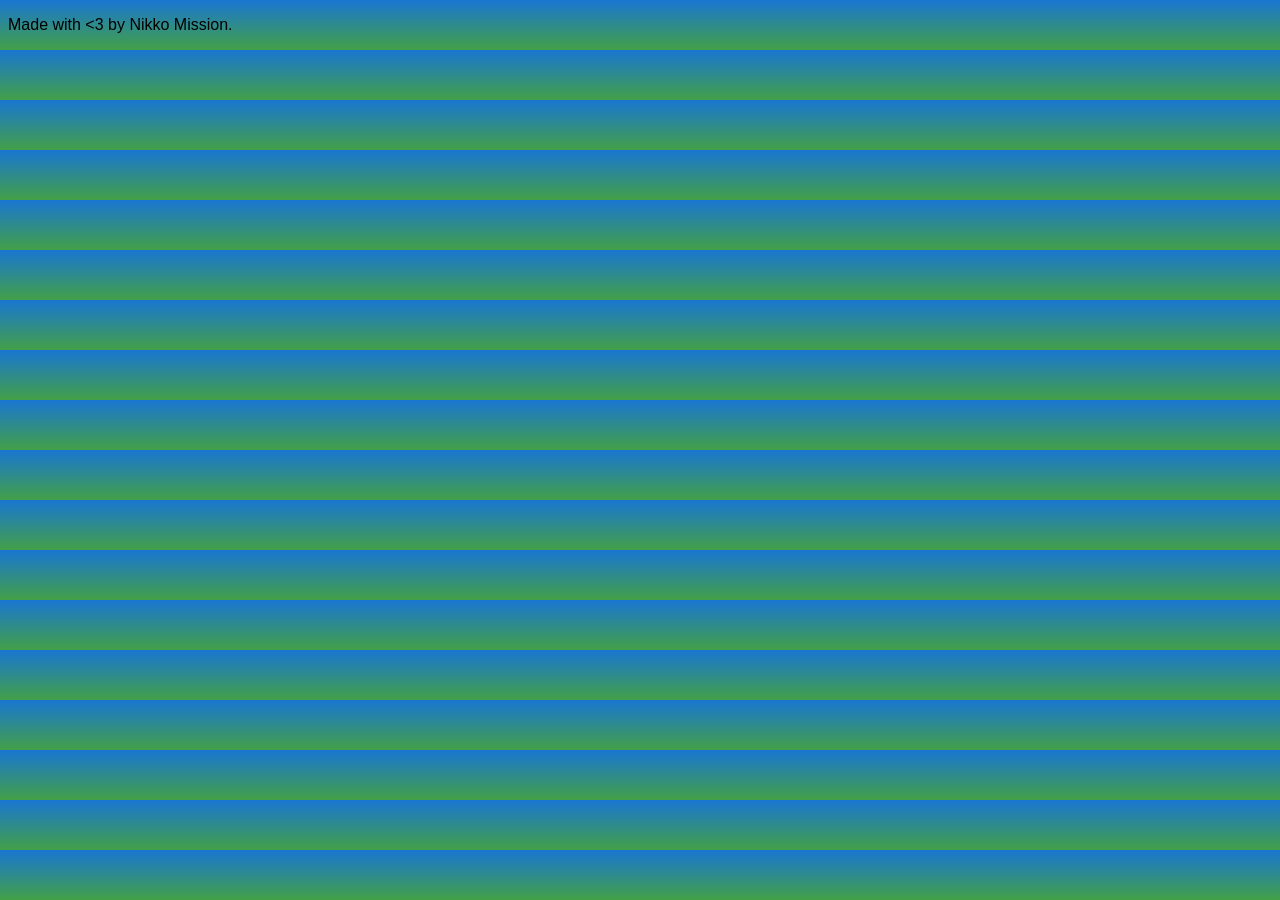
==== index.html @ 78bdeb54 "cards" ====
<!DOCTYPE html>
<html lang="en">
<head>
    <meta charset="UTF-8">
    <meta name="viewport" content="width=device-width, initial-scale=1.0">
    <title>Digital NFC Card</title>
    <link href="css/style.css" rel="stylesheet">
    <link rel="stylesheet" href="https://cdnjs.cloudflare.com/ajax/libs/font-awesome/6.0.0/css/all.min.css">
</head>
<body class="min-h-screen bg-gradient-to-b from-primary to-secondary">
    <div class="min-h-screen flex flex-col">
        <main class="flex-grow flex flex-col items-center justify-center p-6 text-white">
            <div id="profileSection" class="w-full max-w-sm bg-white/10 backdrop-blur-lg rounded-2xl p-8 mb-8 text-center" style="display:none;">
                <div class="w-32 h-32 mx-auto mb-6 rounded-full overflow-hidden">
                    <img id="profilePicture" alt="Profile Picture" class="w-full h-full object-cover" style="background:#e5e7eb;" />
                </div>
                <h1 id="profileName" class="text-2xl font-bold mb-2"></h1>
                <p id="profileTitle" class="text-lg mb-4"></p>
                <div id="socialLinks" class="flex justify-center space-x-4 mb-6"></div>
                <p id="profileEmail" class="text-sm text-white/80"></p>
            </div>
            <div id="actionButtons" class="w-full max-w-sm space-y-4" style="display:none;"></div>
        </main>
        <footer class="p-4 text-center text-white/60 text-sm">
            <p>Made with <3 by Nikko Mission.</p>
        </footer>
    </div>
    <script src="js/card.js"></script>
</body>
</html>
---- css/style.css ----
/* style.css - Custom styles for NFC Card */

/* Example: Add your custom styles below */

body {
    font-family: 'Segoe UI', 'Roboto', Arial, sans-serif;
}

.bg-gradient-to-b {
    background: linear-gradient(to bottom, #1976d2, #43a047);
}

.text-primary {
    color: #1976d2;
}

/* Add more custom styles as needed */
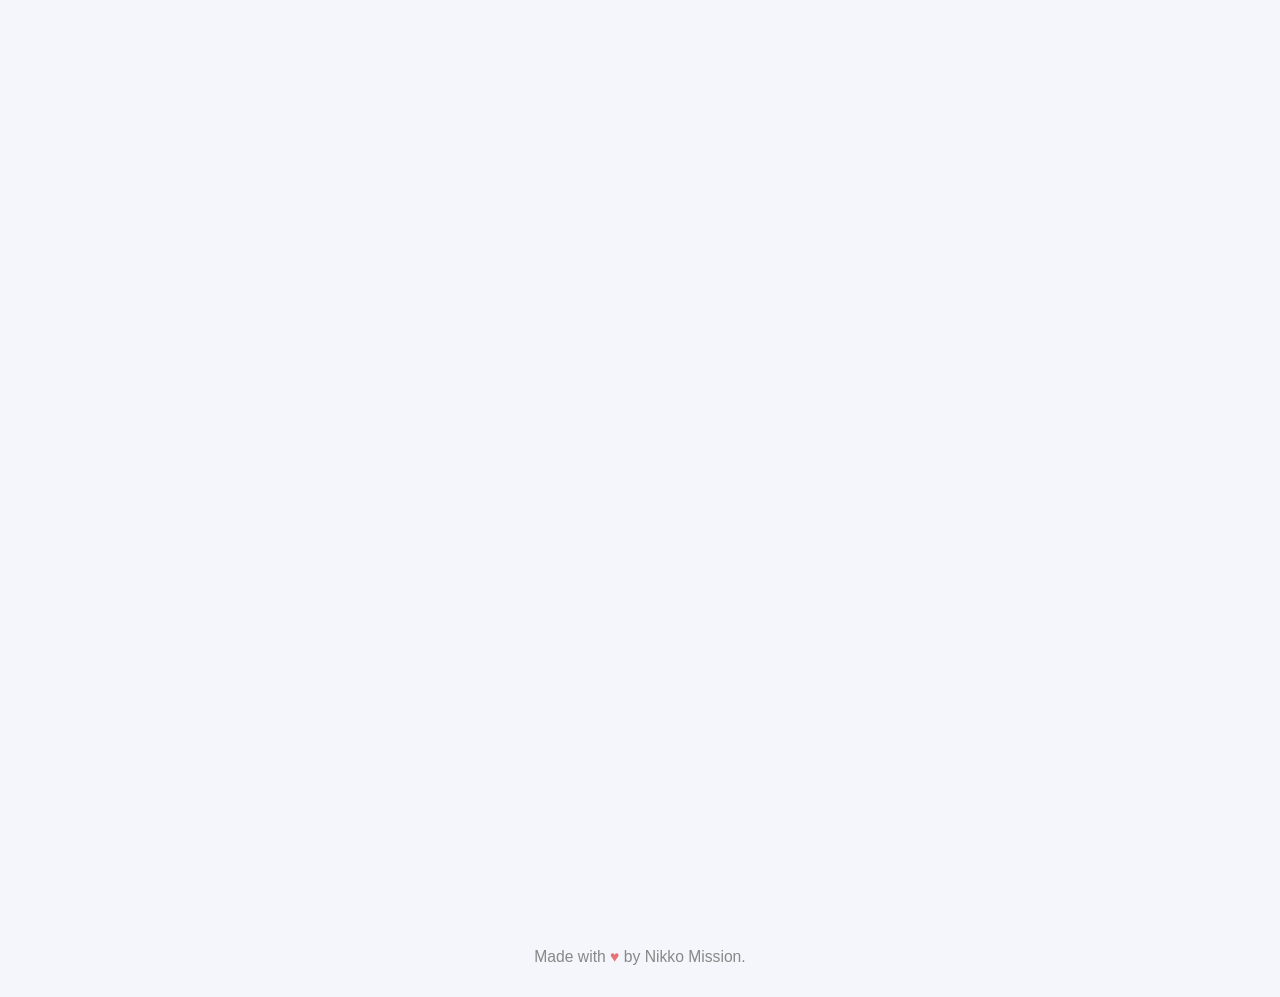
==== commit cd2cf932: "Cards" ====
--- a/index.html
+++ b/index.html
@@ -7,24 +7,22 @@
     <link href="css/style.css" rel="stylesheet">
     <link rel="stylesheet" href="https://cdnjs.cloudflare.com/ajax/libs/font-awesome/6.0.0/css/all.min.css">
 </head>
-<body class="min-h-screen bg-gradient-to-b from-primary to-secondary">
-    <div class="min-h-screen flex flex-col">
-        <main class="flex-grow flex flex-col items-center justify-center p-6 text-white">
-            <div id="profileSection" class="w-full max-w-sm bg-white/10 backdrop-blur-lg rounded-2xl p-8 mb-8 text-center" style="display:none;">
-                <div class="w-32 h-32 mx-auto mb-6 rounded-full overflow-hidden">
-                    <img id="profilePicture" alt="Profile Picture" class="w-full h-full object-cover" style="background:#e5e7eb;" />
-                </div>
-                <h1 id="profileName" class="text-2xl font-bold mb-2"></h1>
-                <p id="profileTitle" class="text-lg mb-4"></p>
-                <div id="socialLinks" class="flex justify-center space-x-4 mb-6"></div>
-                <p id="profileEmail" class="text-sm text-white/80"></p>
+<body>
+    <div class="card-container">
+        <div id="profileSection" class="card" style="display:none;">
+            <div class="profile-img-wrapper">
+                <img id="profilePicture" alt="Profile Picture" class="profile-img" />
             </div>
-            <div id="actionButtons" class="w-full max-w-sm space-y-4" style="display:none;"></div>
-        </main>
-        <footer class="p-4 text-center text-white/60 text-sm">
-            <p>Made with <3 by Nikko Mission.</p>
-        </footer>
+            <h1 id="profileName" class="profile-name"></h1>
+            <p id="profileTitle" class="profile-title"></p>
+            <div id="socialLinks" class="social-links"></div>
+            <p id="profileEmail" class="profile-email"></p>
+            <div id="actionButtons" class="action-buttons" style="display:none;"></div>
+        </div>
     </div>
+    <footer class="footer">
+        <p>Made with <span style="color:#e57373;">♥</span> by Nikko Mission.</p>
+    </footer>
     <script src="js/card.js"></script>
 </body>
 </html> 
--- a/css/style.css
+++ b/css/style.css
@@ -1,17 +1,114 @@
 /* style.css - Custom styles for NFC Card */
-
-/* Example: Add your custom styles below */
 
 body {
     font-family: 'Segoe UI', 'Roboto', Arial, sans-serif;
+    background: #f4f6fb;
+    margin: 0;
+    min-height: 100vh;
+    display: flex;
+    flex-direction: column;
+    justify-content: center;
+    align-items: center;
 }
 
-.bg-gradient-to-b {
-    background: linear-gradient(to bottom, #1976d2, #43a047);
+.card-container {
+    min-height: 100vh;
+    display: flex;
+    justify-content: center;
+    align-items: center;
 }
 
-.text-primary {
+.card {
+    background: #fff;
+    border-radius: 18px;
+    box-shadow: 0 4px 24px rgba(25, 118, 210, 0.10);
+    padding: 2.5rem 2rem 2rem 2rem;
+    max-width: 350px;
+    width: 100%;
+    text-align: center;
+    display: flex;
+    flex-direction: column;
+    align-items: center;
+}
+
+.profile-img-wrapper {
+    width: 110px;
+    height: 110px;
+    border-radius: 50%;
+    overflow: hidden;
+    margin-bottom: 1.2rem;
+    background: #e5e7eb;
+    display: flex;
+    align-items: center;
+    justify-content: center;
+}
+.profile-img {
+    width: 100%;
+    height: 100%;
+    object-fit: cover;
+}
+.profile-name {
+    font-size: 1.5rem;
+    font-weight: 700;
+    margin: 0.2rem 0 0.1rem 0;
+    color: #23294a;
+}
+.profile-title {
+    font-size: 1.05rem;
     color: #1976d2;
+    margin-bottom: 0.7rem;
+}
+.profile-email {
+    font-size: 0.98rem;
+    color: #4a5a6a;
+    margin-bottom: 1.1rem;
+}
+.social-links {
+    display: flex;
+    justify-content: center;
+    gap: 1.1rem;
+    margin-bottom: 1.1rem;
+}
+.social-links a {
+    color: #1976d2;
+    font-size: 1.3rem;
+    transition: color 0.2s;
+}
+.social-links a:hover {
+    color: #115293;
+}
+.action-buttons {
+    width: 100%;
+    display: flex;
+    flex-direction: column;
+    gap: 0.7rem;
+    margin-top: 0.5rem;
+}
+.action-buttons a,
+.action-buttons button {
+    background: #1976d2;
+    color: #fff;
+    border: none;
+    border-radius: 8px;
+    padding: 0.85rem 0;
+    font-size: 1rem;
+    font-weight: 500;
+    cursor: pointer;
+    transition: background 0.2s, transform 0.2s;
+    text-decoration: none;
+    margin: 0;
+}
+.action-buttons a:hover,
+.action-buttons button:hover {
+    background: #115293;
+    transform: translateY(-2px) scale(1.03);
+}
+.footer {
+    text-align: center;
+    color: #888;
+    font-size: 0.98rem;
+    margin-top: 2rem;
+    margin-bottom: 1rem;
 }
 
 /* Add more custom styles as needed */ 
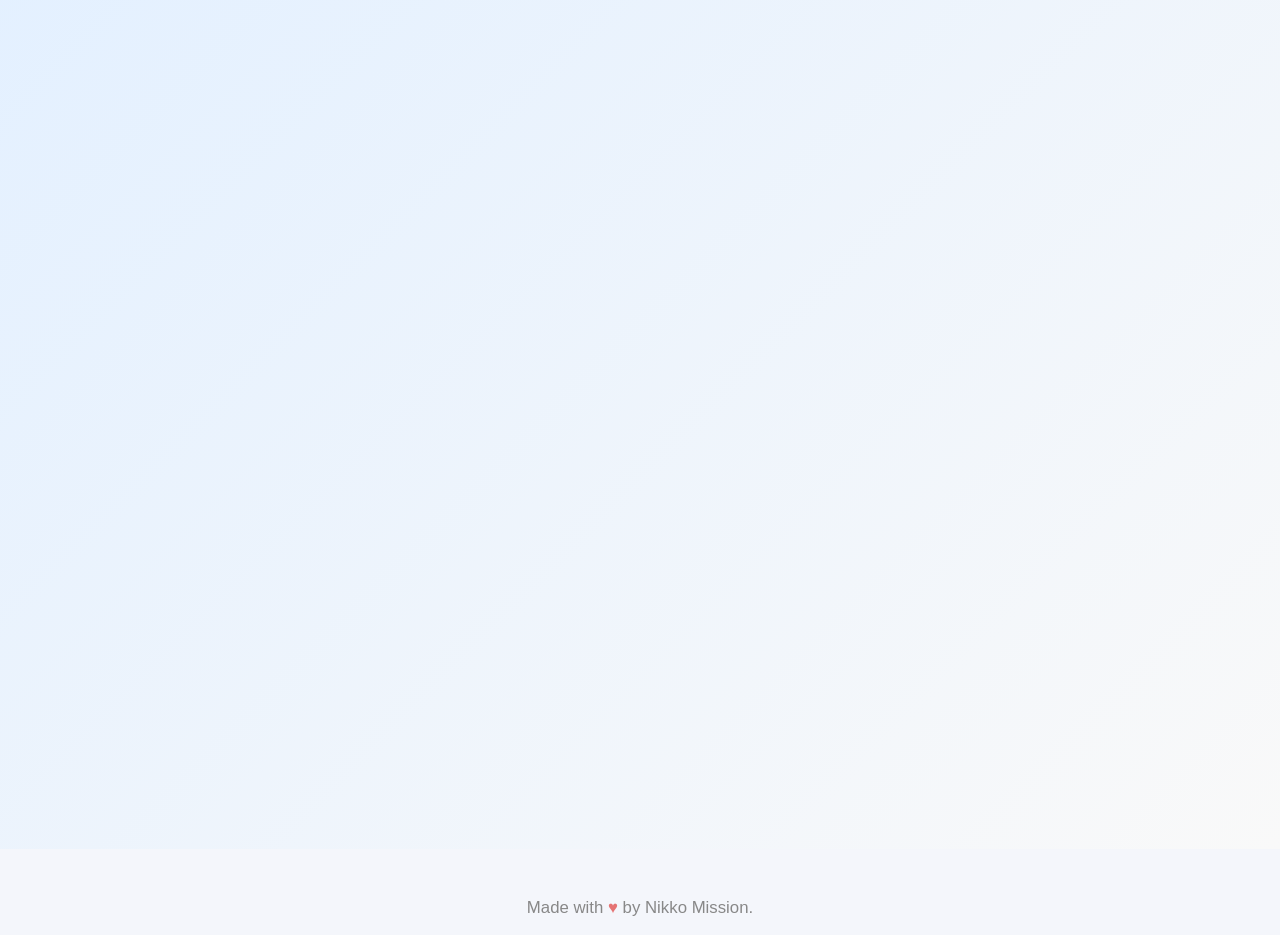
==== commit c68459e3: "Bio setup" ====
--- a/index.html
+++ b/index.html
@@ -15,6 +15,7 @@
             </div>
             <h1 id="profileName" class="profile-name"></h1>
             <p id="profileTitle" class="profile-title"></p>
+            <p id="profileBio" class="profile-bio"></p>
             <div id="socialLinks" class="social-links"></div>
             <p id="profileEmail" class="profile-email"></p>
             <div id="actionButtons" class="action-buttons" style="display:none;"></div>
--- a/css/style.css
+++ b/css/style.css
@@ -5,42 +5,50 @@
     background: #f4f6fb;
     margin: 0;
     min-height: 100vh;
+    min-width: 100vw;
     display: flex;
     flex-direction: column;
     justify-content: center;
     align-items: center;
+    height: 100vh;
+    width: 100vw;
 }
 
 .card-container {
     min-height: 100vh;
+    min-width: 100vw;
     display: flex;
     justify-content: center;
     align-items: center;
+    background: linear-gradient(135deg, #e3f0ff 0%, #f9f9f9 100%);
 }
 
 .card {
     background: #fff;
-    border-radius: 18px;
-    box-shadow: 0 4px 24px rgba(25, 118, 210, 0.10);
-    padding: 2.5rem 2rem 2rem 2rem;
-    max-width: 350px;
-    width: 100%;
+    border-radius: 28px;
+    box-shadow: 0 8px 32px rgba(25, 118, 210, 0.13);
+    padding: 2.5rem 1.5rem 2rem 1.5rem;
+    max-width: 420px;
+    width: 100vw;
     text-align: center;
     display: flex;
     flex-direction: column;
     align-items: center;
+    min-height: 80vh;
+    margin: 3.5rem 1rem 0 1rem;
 }
 
 .profile-img-wrapper {
-    width: 110px;
-    height: 110px;
+    width: 140px;
+    height: 140px;
     border-radius: 50%;
     overflow: hidden;
-    margin-bottom: 1.2rem;
+    margin-bottom: 1.5rem;
     background: #e5e7eb;
     display: flex;
     align-items: center;
     justify-content: center;
+    box-shadow: 0 2px 12px rgba(25, 118, 210, 0.10);
 }
 .profile-img {
     width: 100%;
@@ -48,30 +56,32 @@
     object-fit: cover;
 }
 .profile-name {
-    font-size: 1.5rem;
+    font-size: 2rem;
     font-weight: 700;
     margin: 0.2rem 0 0.1rem 0;
     color: #23294a;
+    letter-spacing: -0.5px;
 }
 .profile-title {
-    font-size: 1.05rem;
+    font-size: 1.2rem;
     color: #1976d2;
-    margin-bottom: 0.7rem;
+    margin-bottom: 1.1rem;
+    font-weight: 500;
 }
 .profile-email {
-    font-size: 0.98rem;
+    font-size: 1.08rem;
     color: #4a5a6a;
-    margin-bottom: 1.1rem;
+    margin-bottom: 1.3rem;
 }
 .social-links {
     display: flex;
     justify-content: center;
-    gap: 1.1rem;
-    margin-bottom: 1.1rem;
+    gap: 1.3rem;
+    margin-bottom: 1.3rem;
 }
 .social-links a {
     color: #1976d2;
-    font-size: 1.3rem;
+    font-size: 1.6rem;
     transition: color 0.2s;
 }
 .social-links a:hover {
@@ -81,22 +91,23 @@
     width: 100%;
     display: flex;
     flex-direction: column;
-    gap: 0.7rem;
-    margin-top: 0.5rem;
+    gap: 1rem;
+    margin-top: 1.2rem;
 }
 .action-buttons a,
 .action-buttons button {
     background: #1976d2;
     color: #fff;
     border: none;
-    border-radius: 8px;
-    padding: 0.85rem 0;
-    font-size: 1rem;
-    font-weight: 500;
+    border-radius: 12px;
+    padding: 1.1rem 0;
+    font-size: 1.15rem;
+    font-weight: 600;
     cursor: pointer;
     transition: background 0.2s, transform 0.2s;
     text-decoration: none;
     margin: 0;
+    box-shadow: 0 2px 8px rgba(25, 118, 210, 0.08);
 }
 .action-buttons a:hover,
 .action-buttons button:hover {
@@ -106,9 +117,34 @@
 .footer {
     text-align: center;
     color: #888;
-    font-size: 0.98rem;
+    font-size: 1.05rem;
     margin-top: 2rem;
     margin-bottom: 1rem;
 }
 
+@media (max-width: 600px) {
+    .card {
+        max-width: 100vw;
+        min-height: 100vh;
+        border-radius: 0;
+        padding: 2rem 0.5rem 1.5rem 0.5rem;
+        margin: 2rem 0 0 0;
+    }
+    .profile-img-wrapper {
+        width: 110px;
+        height: 110px;
+    }
+    .profile-name {
+        font-size: 1.3rem;
+    }
+    .profile-title {
+        font-size: 1rem;
+    }
+    .action-buttons a,
+    .action-buttons button {
+        font-size: 1rem;
+        padding: 0.9rem 0;
+    }
+}
+
 /* Add more custom styles as needed */ 
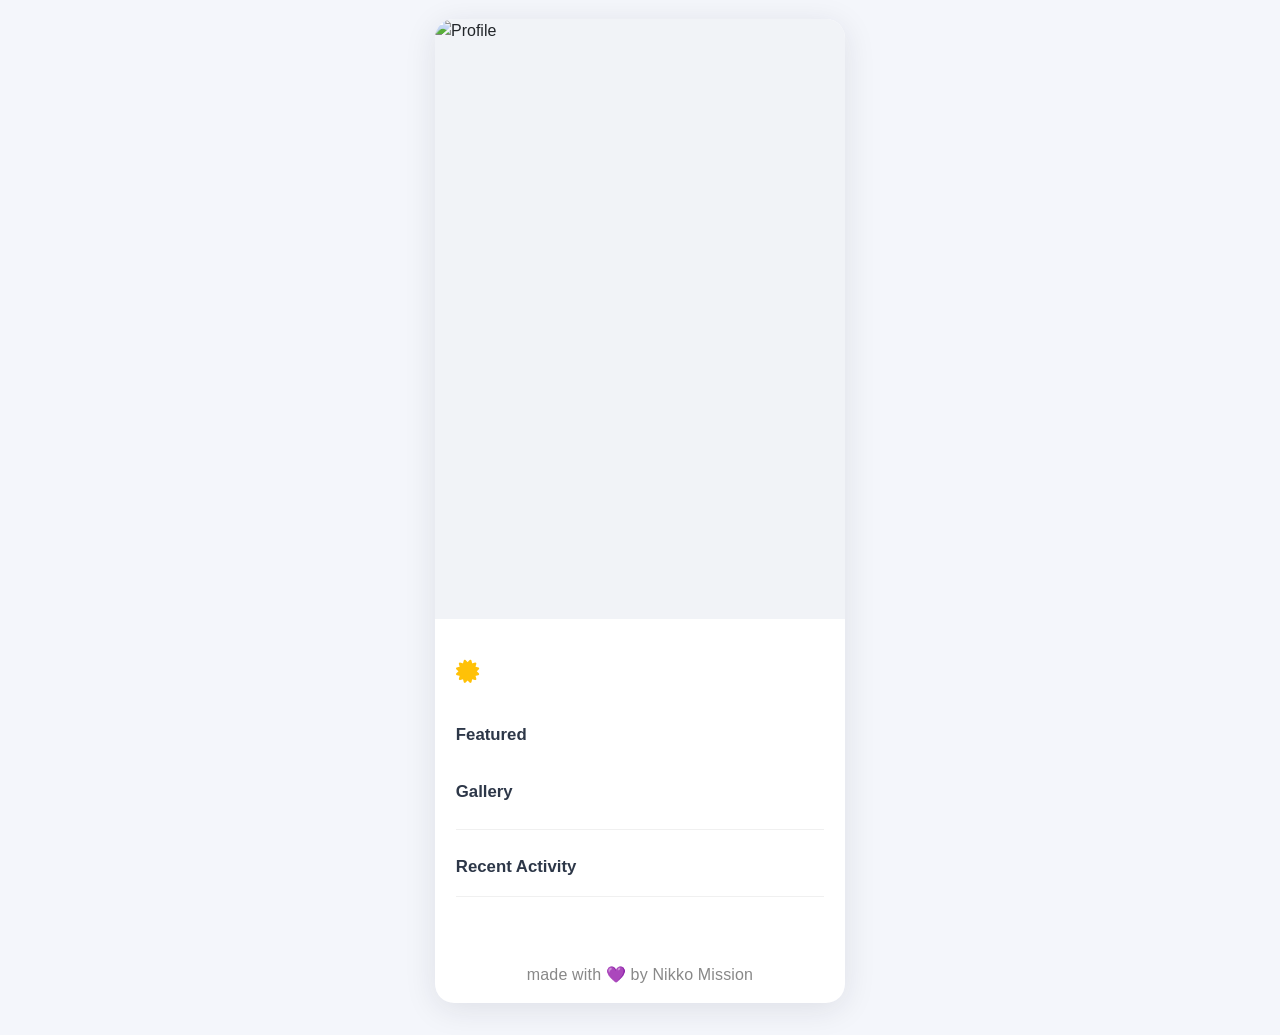
==== commit a1bf1c32: "New" ====
--- a/index.html
+++ b/index.html
@@ -4,26 +4,58 @@
     <meta charset="UTF-8">
     <meta name="viewport" content="width=device-width, initial-scale=1.0">
     <title>Digital NFC Card</title>
+    <!-- Bootstrap 5 CDN -->
+    <link href="https://cdn.jsdelivr.net/npm/bootstrap@5.3.2/dist/css/bootstrap.min.css" rel="stylesheet">
+    <link rel="stylesheet" href="https://cdnjs.cloudflare.com/ajax/libs/font-awesome/6.4.0/css/all.min.css">
     <link href="css/style.css" rel="stylesheet">
-    <link rel="stylesheet" href="https://cdnjs.cloudflare.com/ajax/libs/font-awesome/6.0.0/css/all.min.css">
 </head>
 <body>
-    <div class="card-container">
-        <div id="profileSection" class="card" style="display:none;">
-            <div class="profile-img-wrapper">
-                <img id="profilePicture" alt="Profile Picture" class="profile-img" />
+    <div class="container d-flex justify-content-center align-items-start min-vh-100">
+        <div class="card w-100">
+            <img id="profilePicture" alt="Profile" class="profile-img-top">
+            <div class="card-body">
+                <h4 class="card-title mb-1 fw-bold" id="profileName">
+                    <span class="text-warning"><i class="fas fa-certificate"></i></span>
+                </h4>
+                <div class="mb-1 text-secondary" id="profileTitle"></div>
+                <div class="mb-3 text-muted" id="profileLocation"></div>
+                <div class="card-social mb-3" id="socialLinks"></div>
+                <div class="d-flex gap-2 mb-4" id="actionButtons" style="display:none;"></div>
+                <div class="card-section-label">Bio</div>
+                <div class="mb-3" id="profileBio"></div>
+                <div class="card-section-label">Featured</div>
+                <div class="d-flex gap-2 flex-wrap align-items-center card-featured" id="featuredLinks">
+                    <!-- Featured links will be populated by JavaScript -->
+                </div>
+                <div class="card-section-label">Gallery</div>
+                <div class="card-gallery mb-3" id="gallerySection">
+                    <!-- Gallery items will be populated by JavaScript -->
+                </div>
+                <div class="card-section-label">Recent Activity</div>
+                <div class="mb-2" id="recentActivity">
+                    <!-- Recent activity will be populated by JavaScript -->
+                </div>
             </div>
-            <h1 id="profileName" class="profile-name"></h1>
-            <p id="profileTitle" class="profile-title"></p>
-            <p id="profileBio" class="profile-bio"></p>
-            <div id="socialLinks" class="social-links"></div>
-            <p id="profileEmail" class="profile-email"></p>
-            <div id="actionButtons" class="action-buttons" style="display:none;"></div>
+            <div class="text-center mt-4 mb-3" style="color: #888; font-size: 1rem; letter-spacing: 0.01em;">
+                made with <span>💜</span> by Nikko Mission
+            </div>
         </div>
     </div>
-    <footer class="footer">
-        <p>Made with <span style="color:#e57373;">♥</span> by Nikko Mission.</p>
-    </footer>
+    <!-- Modal for Viewing All Featured/Custom Links -->
+    <div class="modal fade" id="addFeaturedModal" tabindex="-1" aria-labelledby="addFeaturedModalLabel" aria-hidden="true">
+      <div class="modal-dialog">
+        <div class="modal-content">
+          <div class="modal-header">
+            <h5 class="modal-title" id="addFeaturedModalLabel">All Featured/Custom Links</h5>
+            <button type="button" class="btn-close" data-bs-dismiss="modal" aria-label="Close"></button>
+          </div>
+          <div class="modal-body" id="modalFeaturedLinks">
+            <!-- Modal content will be populated by JavaScript -->
+          </div>
+        </div>
+      </div>
+    </div>
+    <script src="https://cdn.jsdelivr.net/npm/bootstrap@5.3.2/dist/js/bootstrap.bundle.min.js"></script>
     <script src="js/card.js"></script>
 </body>
 </html> 
--- a/css/style.css
+++ b/css/style.css
@@ -1,150 +1,292 @@
-/* style.css - Custom styles for NFC Card */
-
+/* New Mockup Design Styles */
 body {
-    font-family: 'Segoe UI', 'Roboto', Arial, sans-serif;
     background: #f4f6fb;
-    margin: 0;
     min-height: 100vh;
-    min-width: 100vw;
-    display: flex;
-    flex-direction: column;
-    justify-content: center;
-    align-items: center;
-    height: 100vh;
-    width: 100vw;
-}
-
-.card-container {
-    min-height: 100vh;
-    min-width: 100vw;
-    display: flex;
-    justify-content: center;
-    align-items: center;
-    background: linear-gradient(135deg, #e3f0ff 0%, #f9f9f9 100%);
+    font-family: 'Inter', Arial, sans-serif;
+}
+
+.profile-img-top {
+    width: 100%;
+    height: 600px;
+    object-fit: cover;
+    object-position: top;
+    border-top-left-radius: 1.2rem;
+    border-top-right-radius: 1.2rem;
+    background: #f1f3f7;
+    display: block;
 }
 
 .card {
+    border-radius: 1.2rem;
+    border: none;
+    box-shadow: 0 6px 32px rgba(25, 30, 50, 0.10);
+    margin: 2.5rem auto 2rem auto;
+    max-width: 410px;
     background: #fff;
-    border-radius: 28px;
-    box-shadow: 0 8px 32px rgba(25, 118, 210, 0.13);
-    padding: 2.5rem 1.5rem 2rem 1.5rem;
-    max-width: 420px;
-    width: 100vw;
-    text-align: center;
+    margin-top: 1.2rem;
+}
+
+.card-title {
+    font-size: 1.45rem;
+    font-weight: 700;
+    letter-spacing: 0.01em;
+}
+
+.card-section-label {
+    font-weight: 600;
+    margin-top: 1.5rem;
+    margin-bottom: 0.5rem;
+    font-size: 1.05rem;
+    color: #2d3748;
+}
+
+.card-featured a {
+    font-size: 0.97rem;
+    padding: 0.38rem 1.1rem;
+    border-radius: 0.7rem;
+    border: none;
+    background: #f7fafc;
+    color: #222;
+    box-shadow: 0 1px 4px rgba(0,0,0,0.03);
+    transition: background 0.2s;
+    text-decoration: none;
+    display: inline-block;
+}
+
+.card-featured a:hover {
+    background: #e2e8f0;
+    text-decoration: none;
+    color: #222;
+}
+
+.card-social a {
+    color: #4a5568;
+    font-size: 1.25rem;
+    margin-right: 1.1rem;
+    transition: color 0.2s;
+    text-decoration: none;
+}
+
+.card-social a:hover {
+    color: #1a202c;
+    text-decoration: none;
+}
+
+.card-social a:last-child {
+    margin-right: 0;
+}
+
+.card-carousel, .card-gallery {
+    display: flex;
+    gap: 0.7rem;
+    overflow-x: auto;
+    width: 100%;
+    margin-bottom: 1.1rem;
+}
+
+.carousel-item, .card-gallery > div {
+    min-width: 100px;
+    max-width: 120px;
+    background: #f8fafc;
+    border-radius: 0.7rem;
+    padding: 0.6rem 0.5rem 0.4rem 0.5rem;
     display: flex;
     flex-direction: column;
     align-items: center;
-    min-height: 80vh;
-    margin: 3.5rem 1rem 0 1rem;
-}
-
-.profile-img-wrapper {
-    width: 140px;
-    height: 140px;
-    border-radius: 50%;
-    overflow: hidden;
-    margin-bottom: 1.5rem;
-    background: #e5e7eb;
+    text-align: center;
+    box-shadow: 0 1px 4px rgba(0,0,0,0.03);
+}
+
+.carousel-item img, .card-gallery img {
+    width: 100%;
+    height: 68px;
+    object-fit: cover;
+    border-radius: 0.5rem;
+    margin-bottom: 0.4rem;
+}
+
+.card-gallery img {
+    margin-bottom: 0.2rem;
+}
+
+.btn-dark {
+    background: #23272f;
+    border: none;
+    border-radius: 0.7rem;
+    font-weight: 500;
+    font-size: 1rem;
+    letter-spacing: 0.01em;
+    box-shadow: 0 1px 4px rgba(0,0,0,0.04);
+    transition: background 0.2s;
+}
+
+.btn-dark:hover {
+    background: #11131a;
+}
+
+.btn {
+    padding-top: 0.55rem;
+    padding-bottom: 0.55rem;
+}
+
+.card-body > .mb-1, .card-body > .mb-3 {
+    margin-bottom: 0.7rem !important;
+}
+
+.card-body > .mb-4 {
+    margin-bottom: 1.2rem !important;
+}
+
+.card-body > .card-section-label:first-of-type {
+    margin-top: 0.7rem;
+}
+
+.card-body {
+    padding: 2.5rem 1.3rem 1.2rem 1.3rem;
+}
+
+.text-muted, .text-secondary {
+    color: #6b7280 !important;
+}
+
+.card-section-label + div {
+    font-size: 1rem;
+}
+
+.card-section-label + .mb-3 {
+    font-size: 1rem;
+}
+
+.card-section-label + .card-featured {
+    margin-bottom: 0.7rem;
+}
+
+.card-section-label + .card-social {
+    margin-bottom: 0.7rem;
+}
+
+.card-section-label + .card-carousel {
+    margin-bottom: 0.7rem;
+}
+
+.card-section-label + .card-gallery {
+    margin-bottom: 0.7rem;
+}
+
+.card-gallery {
+    padding: 0.3rem 0 0.7rem 0;
+    border-bottom: 1px solid #f0f0f0;
+    margin-bottom: 1.2rem;
+}
+
+.card-gallery > div {
+    background: #fff;
+    box-shadow: 0 1px 4px rgba(0,0,0,0.04);
+    border: 1px solid #f3f4f6;
+    min-width: 110px;
+    max-width: 120px;
+    padding: 0.7rem 0.5rem 0.5rem 0.5rem;
+    border-radius: 0.7rem;
+    margin-bottom: 0.2rem;
+}
+
+.card-gallery img {
+    margin-bottom: 0.3rem;
+    border-radius: 0.5rem;
+    background: #f8fafc;
+}
+
+.card-section-label + .mb-2 {
+    margin-top: 1.1rem !important;
+    margin-bottom: 0.7rem !important;
+    padding-top: 0.7rem;
+    border-top: 1px solid #f0f0f0;
+}
+
+.recent-activity-icon {
+    font-size: 1.1rem;
+    margin-right: 0.7rem !important;
+    margin-top: 0.1rem;
+    vertical-align: middle;
+}
+
+.recent-activity-item {
+    display: flex;
+    align-items: flex-start;
+    gap: 0.5rem;
+    margin-bottom: 0.6rem;
+}
+
+.recent-activity-item:last-child {
+    margin-bottom: 0;
+}
+
+/* Custom styles for action buttons */
+#actionButtons .btn {
+    background: #23272f;
+    color: white;
+    border: none;
+    border-radius: 0.7rem;
+    font-weight: 500;
+    font-size: 1rem;
+    letter-spacing: 0.01em;
+    box-shadow: 0 1px 4px rgba(0,0,0,0.04);
+    transition: background 0.2s;
+    text-decoration: none;
     display: flex;
     align-items: center;
     justify-content: center;
-    box-shadow: 0 2px 12px rgba(25, 118, 210, 0.10);
-}
-.profile-img {
-    width: 100%;
-    height: 100%;
-    object-fit: cover;
-}
-.profile-name {
-    font-size: 2rem;
-    font-weight: 700;
-    margin: 0.2rem 0 0.1rem 0;
-    color: #23294a;
-    letter-spacing: -0.5px;
-}
-.profile-title {
-    font-size: 1.2rem;
-    color: #1976d2;
-    margin-bottom: 1.1rem;
-    font-weight: 500;
-}
-.profile-email {
-    font-size: 1.08rem;
-    color: #4a5a6a;
-    margin-bottom: 1.3rem;
-}
-.social-links {
-    display: flex;
-    justify-content: center;
-    gap: 1.3rem;
-    margin-bottom: 1.3rem;
-}
-.social-links a {
-    color: #1976d2;
-    font-size: 1.6rem;
-    transition: color 0.2s;
-}
-.social-links a:hover {
-    color: #115293;
-}
-.action-buttons {
-    width: 100%;
-    display: flex;
-    flex-direction: column;
-    gap: 1rem;
-    margin-top: 1.2rem;
-}
-.action-buttons a,
-.action-buttons button {
-    background: #1976d2;
-    color: #fff;
-    border: none;
-    border-radius: 12px;
-    padding: 1.1rem 0;
-    font-size: 1.15rem;
-    font-weight: 600;
-    cursor: pointer;
-    transition: background 0.2s, transform 0.2s;
-    text-decoration: none;
-    margin: 0;
-    box-shadow: 0 2px 8px rgba(25, 118, 210, 0.08);
-}
-.action-buttons a:hover,
-.action-buttons button:hover {
-    background: #115293;
-    transform: translateY(-2px) scale(1.03);
-}
-.footer {
+    gap: 0.5rem;
+}
+
+#actionButtons .btn:hover {
+    background: #11131a;
+    color: white;
+    text-decoration: none;
+}
+
+/* Empty state styles */
+.empty-state {
     text-align: center;
-    color: #888;
-    font-size: 1.05rem;
-    margin-top: 2rem;
-    margin-bottom: 1rem;
+    color: #6b7280;
+    font-style: italic;
+    padding: 1rem 0;
+    background: #f9fafb;
+    border-radius: 0.5rem;
+    margin: 0.5rem 0;
+}
+
+/* Hide sections that don't have content */
+.card-section-label:has(+ div:empty) {
+    display: none;
+}
+
+.card-section-label:has(+ div:empty) + div {
+    display: none;
+}
+
+/* Hide sections with only empty state */
+.card-section-label:has(+ div .empty-state) {
+    display: none;
+}
+
+.card-section-label:has(+ div .empty-state) + div {
+    display: none;
 }
 
 @media (max-width: 600px) {
     .card {
         max-width: 100vw;
-        min-height: 100vh;
-        border-radius: 0;
-        padding: 2rem 0.5rem 1.5rem 0.5rem;
-        margin: 2rem 0 0 0;
+        border-radius: 0.8rem;
+        margin: 1rem 0 0 0;
     }
-    .profile-img-wrapper {
-        width: 110px;
-        height: 110px;
+    .profile-img-top {
+        height: 550px;
+        object-position: top;
+        border-top-left-radius: 0.8rem;
+        border-top-right-radius: 0.8rem;
     }
-    .profile-name {
-        font-size: 1.3rem;
+    .card-body {
+        padding: 3.5rem 0.7rem 1rem 0.7rem;
     }
-    .profile-title {
-        font-size: 1rem;
-    }
-    .action-buttons a,
-    .action-buttons button {
-        font-size: 1rem;
-        padding: 0.9rem 0;
-    }
-}
-
-/* Add more custom styles as needed */ +} 
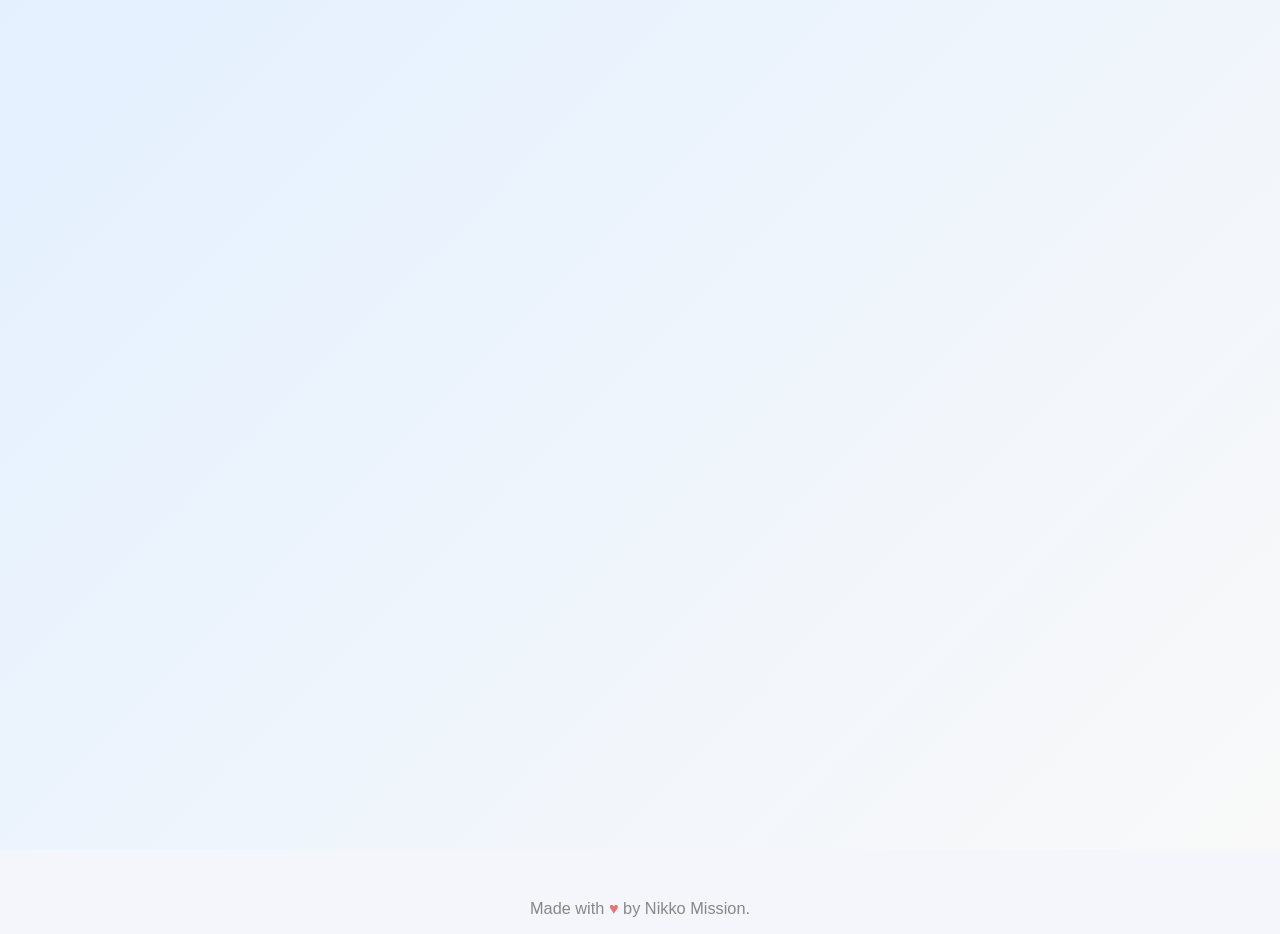
==== commit f6096457: "reset" ====
--- a/index.html
+++ b/index.html
@@ -4,58 +4,26 @@
     <meta charset="UTF-8">
     <meta name="viewport" content="width=device-width, initial-scale=1.0">
     <title>Digital NFC Card</title>
-    <!-- Bootstrap 5 CDN -->
-    <link href="https://cdn.jsdelivr.net/npm/bootstrap@5.3.2/dist/css/bootstrap.min.css" rel="stylesheet">
-    <link rel="stylesheet" href="https://cdnjs.cloudflare.com/ajax/libs/font-awesome/6.4.0/css/all.min.css">
     <link href="css/style.css" rel="stylesheet">
+    <link rel="stylesheet" href="https://cdnjs.cloudflare.com/ajax/libs/font-awesome/6.0.0/css/all.min.css">
 </head>
 <body>
-    <div class="container d-flex justify-content-center align-items-start min-vh-100">
-        <div class="card w-100">
-            <img id="profilePicture" alt="Profile" class="profile-img-top">
-            <div class="card-body">
-                <h4 class="card-title mb-1 fw-bold" id="profileName">
-                    <span class="text-warning"><i class="fas fa-certificate"></i></span>
-                </h4>
-                <div class="mb-1 text-secondary" id="profileTitle"></div>
-                <div class="mb-3 text-muted" id="profileLocation"></div>
-                <div class="card-social mb-3" id="socialLinks"></div>
-                <div class="d-flex gap-2 mb-4" id="actionButtons" style="display:none;"></div>
-                <div class="card-section-label">Bio</div>
-                <div class="mb-3" id="profileBio"></div>
-                <div class="card-section-label">Featured</div>
-                <div class="d-flex gap-2 flex-wrap align-items-center card-featured" id="featuredLinks">
-                    <!-- Featured links will be populated by JavaScript -->
-                </div>
-                <div class="card-section-label">Gallery</div>
-                <div class="card-gallery mb-3" id="gallerySection">
-                    <!-- Gallery items will be populated by JavaScript -->
-                </div>
-                <div class="card-section-label">Recent Activity</div>
-                <div class="mb-2" id="recentActivity">
-                    <!-- Recent activity will be populated by JavaScript -->
-                </div>
+    <div class="card-container">
+        <div id="profileSection" class="card" style="display:none;">
+            <div class="profile-img-wrapper">
+                <img id="profilePicture" alt="Profile Picture" class="profile-img" />
             </div>
-            <div class="text-center mt-4 mb-3" style="color: #888; font-size: 1rem; letter-spacing: 0.01em;">
-                made with <span>💜</span> by Nikko Mission
-            </div>
+            <h1 id="profileName" class="profile-name"></h1>
+            <p id="profileTitle" class="profile-title"></p>
+            <p id="profileBio" class="profile-bio"></p>
+            <div id="socialLinks" class="social-links"></div>
+            <p id="profileEmail" class="profile-email"></p>
+            <div id="actionButtons" class="action-buttons" style="display:none;"></div>
         </div>
     </div>
-    <!-- Modal for Viewing All Featured/Custom Links -->
-    <div class="modal fade" id="addFeaturedModal" tabindex="-1" aria-labelledby="addFeaturedModalLabel" aria-hidden="true">
-      <div class="modal-dialog">
-        <div class="modal-content">
-          <div class="modal-header">
-            <h5 class="modal-title" id="addFeaturedModalLabel">All Featured/Custom Links</h5>
-            <button type="button" class="btn-close" data-bs-dismiss="modal" aria-label="Close"></button>
-          </div>
-          <div class="modal-body" id="modalFeaturedLinks">
-            <!-- Modal content will be populated by JavaScript -->
-          </div>
-        </div>
-      </div>
-    </div>
-    <script src="https://cdn.jsdelivr.net/npm/bootstrap@5.3.2/dist/js/bootstrap.bundle.min.js"></script>
+    <footer class="footer">
+        <p>Made with <span style="color:#e57373;">♥</span> by Nikko Mission.</p>
+    </footer>
     <script src="js/card.js"></script>
 </body>
 </html> 
--- a/css/style.css
+++ b/css/style.css
@@ -1,292 +1,180 @@
-/* New Mockup Design Styles */
+/* Business Modern NFC Card Theme */
 body {
+    font-family: 'Segoe UI', 'Roboto', Arial, sans-serif;
     background: #f4f6fb;
+    margin: 0;
     min-height: 100vh;
-    font-family: 'Inter', Arial, sans-serif;
+    min-width: 100vw;
+    display: flex;
+    flex-direction: column;
+    justify-content: center;
+    align-items: center;
+    height: 100vh;
+    width: 100vw;
 }
 
-.profile-img-top {
-    width: 100%;
-    height: 600px;
-    object-fit: cover;
-    object-position: top;
-    border-top-left-radius: 1.2rem;
-    border-top-right-radius: 1.2rem;
-    background: #f1f3f7;
-    display: block;
+.card-container {
+    min-height: 100vh;
+    min-width: 100vw;
+    display: flex;
+    justify-content: center;
+    align-items: center;
+    background: linear-gradient(135deg, #e3f0ff 0%, #f9f9f9 100%);
 }
 
 .card {
-    border-radius: 1.2rem;
-    border: none;
-    box-shadow: 0 6px 32px rgba(25, 30, 50, 0.10);
-    margin: 2.5rem auto 2rem auto;
-    max-width: 410px;
     background: #fff;
-    margin-top: 1.2rem;
-}
-
-.card-title {
-    font-size: 1.45rem;
-    font-weight: 700;
-    letter-spacing: 0.01em;
-}
-
-.card-section-label {
-    font-weight: 600;
-    margin-top: 1.5rem;
-    margin-bottom: 0.5rem;
-    font-size: 1.05rem;
-    color: #2d3748;
-}
-
-.card-featured a {
-    font-size: 0.97rem;
-    padding: 0.38rem 1.1rem;
-    border-radius: 0.7rem;
-    border: none;
-    background: #f7fafc;
-    color: #222;
-    box-shadow: 0 1px 4px rgba(0,0,0,0.03);
-    transition: background 0.2s;
-    text-decoration: none;
-    display: inline-block;
-}
-
-.card-featured a:hover {
-    background: #e2e8f0;
-    text-decoration: none;
-    color: #222;
-}
-
-.card-social a {
-    color: #4a5568;
-    font-size: 1.25rem;
-    margin-right: 1.1rem;
-    transition: color 0.2s;
-    text-decoration: none;
-}
-
-.card-social a:hover {
-    color: #1a202c;
-    text-decoration: none;
-}
-
-.card-social a:last-child {
-    margin-right: 0;
-}
-
-.card-carousel, .card-gallery {
-    display: flex;
-    gap: 0.7rem;
-    overflow-x: auto;
-    width: 100%;
-    margin-bottom: 1.1rem;
-}
-
-.carousel-item, .card-gallery > div {
-    min-width: 100px;
-    max-width: 120px;
-    background: #f8fafc;
-    border-radius: 0.7rem;
-    padding: 0.6rem 0.5rem 0.4rem 0.5rem;
+    border-radius: 20px;
+    box-shadow: 0 4px 24px rgba(25, 118, 210, 0.10);
+    padding: 2.5rem 2rem 2rem 2rem;
+    max-width: 380px;
+    width: 100vw;
+    text-align: center;
     display: flex;
     flex-direction: column;
     align-items: center;
-    text-align: center;
-    box-shadow: 0 1px 4px rgba(0,0,0,0.03);
+    min-height: 70vh;
+    margin: 2.5rem 1rem 0 1rem;
+    margin-top: 2.5rem; /* Add more space above card */
 }
 
-.carousel-item img, .card-gallery img {
+.profile-img-wrapper {
+    width: 120px;
+    height: 120px;
+    border-radius: 50%;
+    overflow: hidden;
+    margin-top: 0.5rem; /* Add space above image */
+    margin-bottom: 1.2rem;
+    background: #e5e7eb;
+    display: flex;
+    align-items: center;
+    justify-content: center;
+    box-shadow: 0 2px 8px rgba(25, 118, 210, 0.08);
+    border: 4px solid #1976d2;
+}
+.profile-img {
     width: 100%;
-    height: 68px;
+    height: 100%;
     object-fit: cover;
-    border-radius: 0.5rem;
-    margin-bottom: 0.4rem;
 }
-
-.card-gallery img {
-    margin-bottom: 0.2rem;
+.profile-name {
+    font-size: 1.7rem;
+    font-weight: 700;
+    margin: 0.2rem 0 0.1rem 0;
+    color: #23294a;
+    letter-spacing: -0.5px;
 }
-
-.btn-dark {
-    background: #23272f;
+.profile-title {
+    font-size: 1.1rem;
+    color: #1976d2;
+    margin-bottom: 0.7rem;
+    font-weight: 500;
+}
+.profile-bio {
+    font-size: 1rem;
+    color: #4a5a6a;
+    margin: 0.5rem 0 1.1rem 0;
+    font-style: italic;
+    min-height: 1.2em;
+}
+.profile-email {
+    font-size: 1.02rem;
+    color: #4a5a6a;
+    margin-bottom: 1.3rem; /* More space below email */
+    word-break: break-all;
+}
+.social-links {
+    display: flex;
+    justify-content: center;
+    gap: 1.1rem;
+    margin-bottom: 1.3rem; /* More space below icons */
+    flex-wrap: nowrap;
+    overflow-x: auto;
+}
+.social-links a {
+    color: #1976d2;
+    font-size: 1.4rem;
+    transition: color 0.2s;
+}
+.social-links a:hover {
+    color: #115293;
+}
+.action-buttons {
+    width: 100%;
+    display: flex;
+    flex-direction: column;
+    gap: 0.8rem;
+    margin-top: 1.1rem;
+}
+.action-buttons a,
+.action-buttons button {
+    background: #1976d2;
+    color: #fff;
     border: none;
-    border-radius: 0.7rem;
-    font-weight: 500;
-    font-size: 1rem;
-    letter-spacing: 0.01em;
-    box-shadow: 0 1px 4px rgba(0,0,0,0.04);
-    transition: background 0.2s;
-}
-
-.btn-dark:hover {
-    background: #11131a;
-}
-
-.btn {
-    padding-top: 0.55rem;
-    padding-bottom: 0.55rem;
-}
-
-.card-body > .mb-1, .card-body > .mb-3 {
-    margin-bottom: 0.7rem !important;
-}
-
-.card-body > .mb-4 {
-    margin-bottom: 1.2rem !important;
-}
-
-.card-body > .card-section-label:first-of-type {
-    margin-top: 0.7rem;
-}
-
-.card-body {
-    padding: 2.5rem 1.3rem 1.2rem 1.3rem;
-}
-
-.text-muted, .text-secondary {
-    color: #6b7280 !important;
-}
-
-.card-section-label + div {
-    font-size: 1rem;
-}
-
-.card-section-label + .mb-3 {
-    font-size: 1rem;
-}
-
-.card-section-label + .card-featured {
-    margin-bottom: 0.7rem;
-}
-
-.card-section-label + .card-social {
-    margin-bottom: 0.7rem;
-}
-
-.card-section-label + .card-carousel {
-    margin-bottom: 0.7rem;
-}
-
-.card-section-label + .card-gallery {
-    margin-bottom: 0.7rem;
-}
-
-.card-gallery {
-    padding: 0.3rem 0 0.7rem 0;
-    border-bottom: 1px solid #f0f0f0;
-    margin-bottom: 1.2rem;
-}
-
-.card-gallery > div {
-    background: #fff;
-    box-shadow: 0 1px 4px rgba(0,0,0,0.04);
-    border: 1px solid #f3f4f6;
-    min-width: 110px;
-    max-width: 120px;
-    padding: 0.7rem 0.5rem 0.5rem 0.5rem;
-    border-radius: 0.7rem;
-    margin-bottom: 0.2rem;
-}
-
-.card-gallery img {
-    margin-bottom: 0.3rem;
-    border-radius: 0.5rem;
-    background: #f8fafc;
-}
-
-.card-section-label + .mb-2 {
-    margin-top: 1.1rem !important;
-    margin-bottom: 0.7rem !important;
-    padding-top: 0.7rem;
-    border-top: 1px solid #f0f0f0;
-}
-
-.recent-activity-icon {
-    font-size: 1.1rem;
-    margin-right: 0.7rem !important;
-    margin-top: 0.1rem;
-    vertical-align: middle;
-}
-
-.recent-activity-item {
-    display: flex;
-    align-items: flex-start;
-    gap: 0.5rem;
-    margin-bottom: 0.6rem;
-}
-
-.recent-activity-item:last-child {
-    margin-bottom: 0;
-}
-
-/* Custom styles for action buttons */
-#actionButtons .btn {
-    background: #23272f;
-    color: white;
-    border: none;
-    border-radius: 0.7rem;
-    font-weight: 500;
-    font-size: 1rem;
-    letter-spacing: 0.01em;
-    box-shadow: 0 1px 4px rgba(0,0,0,0.04);
-    transition: background 0.2s;
+    border-radius: 14px;
+    padding: 1rem 0;
+    font-size: 1.08rem;
+    font-weight: 600;
+    cursor: pointer;
+    transition: background 0.2s, transform 0.2s;
     text-decoration: none;
+    margin: 0;
+    box-shadow: 0 2px 8px rgba(25, 118, 210, 0.06);
+    width: 100%;
     display: flex;
     align-items: center;
     justify-content: center;
     gap: 0.5rem;
 }
-
-#actionButtons .btn:hover {
-    background: #11131a;
-    color: white;
-    text-decoration: none;
+.action-buttons a:hover,
+.action-buttons button:hover {
+    background: #115293;
+    transform: translateY(-2px) scale(1.03);
 }
-
-/* Empty state styles */
-.empty-state {
+.footer {
     text-align: center;
-    color: #6b7280;
-    font-style: italic;
-    padding: 1rem 0;
-    background: #f9fafb;
-    border-radius: 0.5rem;
-    margin: 0.5rem 0;
-}
-
-/* Hide sections that don't have content */
-.card-section-label:has(+ div:empty) {
-    display: none;
-}
-
-.card-section-label:has(+ div:empty) + div {
-    display: none;
-}
-
-/* Hide sections with only empty state */
-.card-section-label:has(+ div .empty-state) {
-    display: none;
-}
-
-.card-section-label:has(+ div .empty-state) + div {
-    display: none;
+    color: #888;
+    font-size: 1.02rem;
+    margin-top: 2rem;
+    margin-bottom: 1rem;
 }
 
 @media (max-width: 600px) {
     .card {
         max-width: 100vw;
-        border-radius: 0.8rem;
-        margin: 1rem 0 0 0;
+        min-height: unset;
+        border-radius: 18px; /* Restore rounded corners */
+        padding: 2.2rem 0.7rem 1.2rem 0.7rem;
+        margin: 1.2rem 0.5rem 0 0.5rem; /* Add side margins */
+        box-sizing: border-box;
     }
-    .profile-img-top {
-        height: 550px;
-        object-position: top;
-        border-top-left-radius: 0.8rem;
-        border-top-right-radius: 0.8rem;
+    .profile-img-wrapper {
+        width: 90px;
+        height: 90px;
+        margin-top: 0; /* Remove extra margin */
     }
-    .card-body {
-        padding: 3.5rem 0.7rem 1rem 0.7rem;
+    .profile-name {
+        font-size: 1.15rem;
+    }
+    .profile-title {
+        font-size: 0.98rem;
+    }
+    .profile-bio {
+        font-size: 0.95rem;
+    }
+    .action-buttons a,
+    .action-buttons button {
+        font-size: 0.98rem;
+        padding: 0.8rem 0;
+    }
+    .social-links {
+        flex-wrap: wrap; /* Allow icons to wrap */
+        justify-content: center;
+        gap: 0.7rem;
+        margin-bottom: 1.1rem;
+        overflow-x: visible;
+    }
+    .footer {
+        margin-bottom: 2rem;
     }
 } 
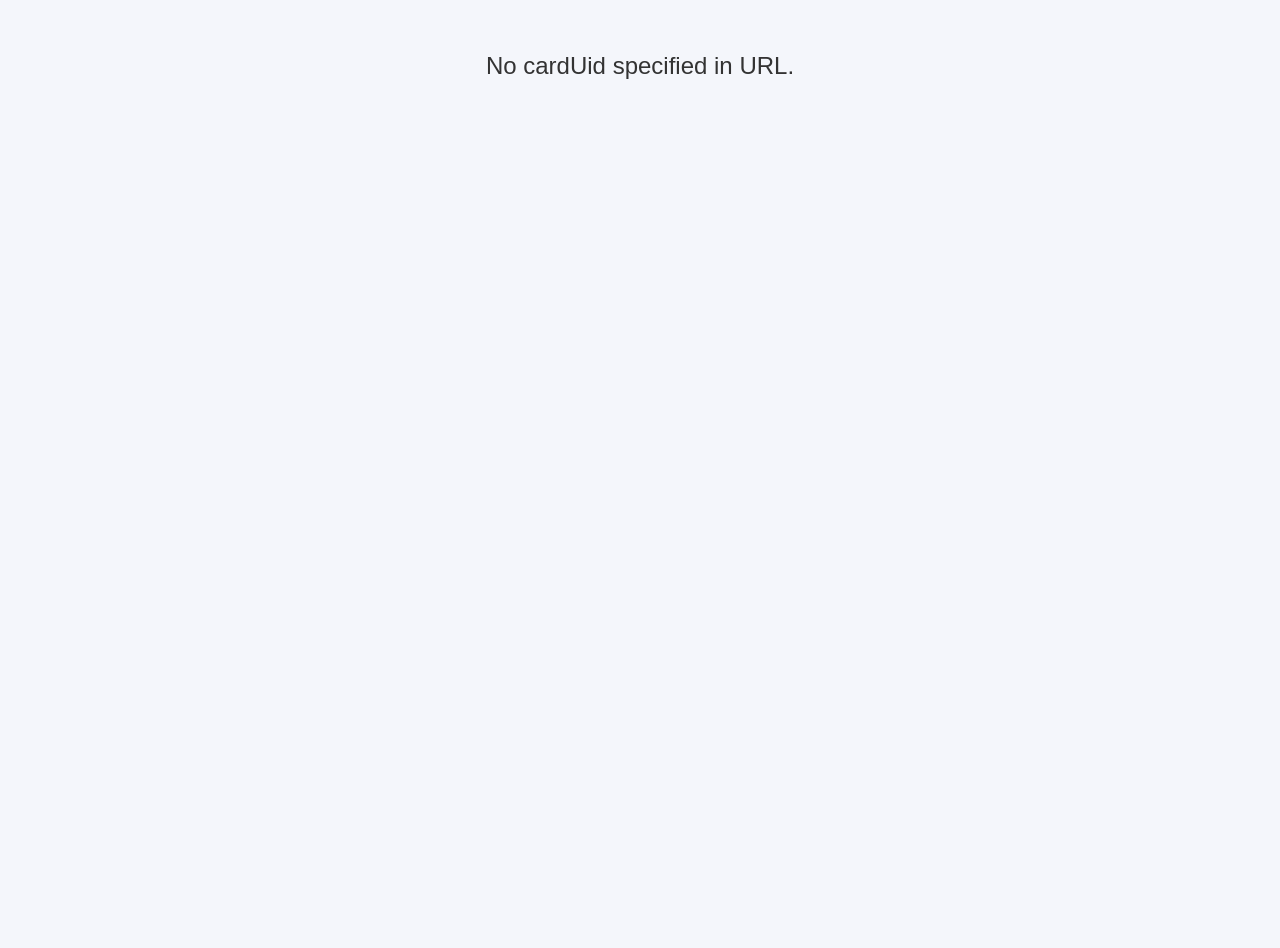
==== commit 39b23d90: "newsetup" ====
--- a/index.html
+++ b/index.html
@@ -3,27 +3,51 @@
 <head>
     <meta charset="UTF-8">
     <meta name="viewport" content="width=device-width, initial-scale=1.0">
-    <title>Digital NFC Card</title>
-    <link href="css/style.css" rel="stylesheet">
-    <link rel="stylesheet" href="https://cdnjs.cloudflare.com/ajax/libs/font-awesome/6.0.0/css/all.min.css">
+    <title>Business Card Mockup - Bootstrap</title>
+    <!-- Bootstrap 5 CDN -->
+    <link href="https://cdn.jsdelivr.net/npm/bootstrap@5.3.2/dist/css/bootstrap.min.css" rel="stylesheet">
+    <link rel="stylesheet" href="https://cdnjs.cloudflare.com/ajax/libs/font-awesome/6.4.0/css/all.min.css">
+    <link rel="stylesheet" href="css/styles.css">
 </head>
 <body>
-    <div class="card-container">
-        <div id="profileSection" class="card" style="display:none;">
-            <div class="profile-img-wrapper">
-                <img id="profilePicture" alt="Profile Picture" class="profile-img" />
+    <div class="container d-flex justify-content-center align-items-start min-vh-100">
+        <div class="card w-100">
+            <img id="profileImage" src="" alt="Profile" class="profile-img-top">
+            <div class="card-body">
+                <h4 class="card-title mb-1 fw-bold" id="profileName">&nbsp;<span class="text-warning" id="profileVerified"></span></h4>
+                <div class="mb-1 text-secondary" id="profileTitle"></div>
+                <div class="mb-3 text-muted" id="profileLocation"></div>
+                <div class="card-social mb-3" id="profileSocialLinks"></div>
+                <div class="d-flex gap-2 mb-4" id="profileActions"></div>
+                <div class="card-section-label">Bio</div>
+                <div class="mb-3" id="profileBio"></div>
+                <div class="card-section-label">Featured</div>
+                <div class="d-flex gap-2 flex-wrap align-items-center card-featured" id="profileFeaturedLinks"></div>
+                <div class="card-section-label">Gallery</div>
+                <div class="card-gallery mb-3" id="profileGallery"></div>
+                <div class="card-section-label">Recent Activity</div>
+                <div class="mb-2" id="profileRecentActivity"></div>
             </div>
-            <h1 id="profileName" class="profile-name"></h1>
-            <p id="profileTitle" class="profile-title"></p>
-            <p id="profileBio" class="profile-bio"></p>
-            <div id="socialLinks" class="social-links"></div>
-            <p id="profileEmail" class="profile-email"></p>
-            <div id="actionButtons" class="action-buttons" style="display:none;"></div>
+            <div class="text-center mt-4 mb-3" style="color: #888; font-size: 1rem; letter-spacing: 0.01em;">
+                made with <span>💜</span> by Nikko Mission
+            </div>
         </div>
     </div>
-    <footer class="footer">
-        <p>Made with <span style="color:#e57373;">♥</span> by Nikko Mission.</p>
-    </footer>
+    <!-- Modal for Viewing All Featured/Custom Links -->
+    <div class="modal fade" id="addFeaturedModal" tabindex="-1" aria-labelledby="addFeaturedModalLabel" aria-hidden="true">
+      <div class="modal-dialog">
+        <div class="modal-content">
+          <div class="modal-header">
+            <h5 class="modal-title" id="addFeaturedModalLabel">All Featured/Custom Links</h5>
+            <button type="button" class="btn-close" data-bs-dismiss="modal" aria-label="Close"></button>
+          </div>
+          <div class="modal-body">
+            <div class="d-flex flex-wrap gap-2" id="profileAllFeaturedLinks"></div>
+          </div>
+        </div>
+      </div>
+    </div>
+    <script src="https://cdn.jsdelivr.net/npm/bootstrap@5.3.2/dist/js/bootstrap.bundle.min.js"></script>
     <script src="js/card.js"></script>
 </body>
 </html> 
--- a/css/styles.css
+++ b/css/styles.css
@@ -0,0 +1,197 @@
+body {
+    background: #f4f6fb;
+    min-height: 100vh;
+    font-family: 'Inter', Arial, sans-serif;
+}
+.profile-img-top {
+    width: 100%;
+    height: 600px;
+    object-fit: cover;
+    object-position: top;
+    border-top-left-radius: 1.2rem;
+    border-top-right-radius: 1.2rem;
+    background: #f1f3f7;
+    display: block;
+}
+.card {
+    border-radius: 1.2rem;
+    border: none;
+    box-shadow: 0 6px 32px rgba(25, 30, 50, 0.10);
+    margin: 2.5rem auto 2rem auto;
+    max-width: 410px;
+    background: #fff;
+    margin-top: 1.2rem;
+}
+.card-title {
+    font-size: 1.45rem;
+    font-weight: 700;
+    letter-spacing: 0.01em;
+}
+.card-section-label {
+    font-weight: 600;
+    margin-top: 1.5rem;
+    margin-bottom: 0.5rem;
+    font-size: 1.05rem;
+    color: #2d3748;
+}
+.card-featured a {
+    font-size: 0.97rem;
+    padding: 0.38rem 1.1rem;
+    border-radius: 0.7rem;
+    border: none;
+    background: #f7fafc;
+    color: #222;
+    box-shadow: 0 1px 4px rgba(0,0,0,0.03);
+    transition: background 0.2s;
+}
+.card-featured a:hover {
+    background: #e2e8f0;
+}
+.card-social a {
+    color: #4a5568;
+    font-size: 1.25rem;
+    margin-right: 1.1rem;
+    transition: color 0.2s;
+}
+.card-social a:hover {
+    color: #1a202c;
+}
+.card-social a:last-child {
+    margin-right: 0;
+}
+.card-carousel, .card-gallery {
+    display: flex;
+    gap: 0.7rem;
+    overflow-x: auto;
+    width: 100%;
+    margin-bottom: 1.1rem;
+}
+.carousel-item, .card-gallery > div {
+    min-width: 100px;
+    max-width: 120px;
+    background: #f8fafc;
+    border-radius: 0.7rem;
+    padding: 0.6rem 0.5rem 0.4rem 0.5rem;
+    display: flex;
+    flex-direction: column;
+    align-items: center;
+    text-align: center;
+    box-shadow: 0 1px 4px rgba(0,0,0,0.03);
+}
+.carousel-item img, .card-gallery img {
+    width: 100%;
+    height: 68px;
+    object-fit: cover;
+    border-radius: 0.5rem;
+    margin-bottom: 0.4rem;
+}
+.card-gallery img {
+    margin-bottom: 0.2rem;
+}
+.btn-dark {
+    background: #23272f;
+    border: none;
+    border-radius: 0.7rem;
+    font-weight: 500;
+    font-size: 1rem;
+    letter-spacing: 0.01em;
+    box-shadow: 0 1px 4px rgba(0,0,0,0.04);
+    transition: background 0.2s;
+}
+.btn-dark:hover {
+    background: #11131a;
+}
+.btn {
+    padding-top: 0.55rem;
+    padding-bottom: 0.55rem;
+}
+.card-body > .mb-1, .card-body > .mb-3 {
+    margin-bottom: 0.7rem !important;
+}
+.card-body > .mb-4 {
+    margin-bottom: 1.2rem !important;
+}
+.card-body > .card-section-label:first-of-type {
+    margin-top: 0.7rem;
+}
+.card-body {
+    padding: 2.5rem 1.3rem 1.2rem 1.3rem;
+}
+.text-muted, .text-secondary {
+    color: #6b7280 !important;
+}
+.card-section-label + div {
+    font-size: 1rem;
+}
+.card-section-label + .mb-3 {
+    font-size: 1rem;
+}
+.card-section-label + .card-featured {
+    margin-bottom: 0.7rem;
+}
+.card-section-label + .card-social {
+    margin-bottom: 0.7rem;
+}
+.card-section-label + .card-carousel {
+    margin-bottom: 0.7rem;
+}
+.card-section-label + .card-gallery {
+    margin-bottom: 0.7rem;
+}
+.card-gallery {
+    padding: 0.3rem 0 0.7rem 0;
+    border-bottom: 1px solid #f0f0f0;
+    margin-bottom: 1.2rem;
+}
+.card-gallery > div {
+    background: #fff;
+    box-shadow: 0 1px 4px rgba(0,0,0,0.04);
+    border: 1px solid #f3f4f6;
+    min-width: 110px;
+    max-width: 120px;
+    padding: 0.7rem 0.5rem 0.5rem 0.5rem;
+    border-radius: 0.7rem;
+    margin-bottom: 0.2rem;
+}
+.card-gallery img {
+    margin-bottom: 0.3rem;
+    border-radius: 0.5rem;
+    background: #f8fafc;
+}
+.card-section-label + .mb-2 {
+    margin-top: 1.1rem !important;
+    margin-bottom: 0.7rem !important;
+    padding-top: 0.7rem;
+    border-top: 1px solid #f0f0f0;
+}
+.recent-activity-icon {
+    font-size: 1.1rem;
+    margin-right: 0.7rem !important;
+    margin-top: 0.1rem;
+    vertical-align: middle;
+}
+.recent-activity-item {
+    display: flex;
+    align-items: flex-start;
+    gap: 0.5rem;
+    margin-bottom: 0.6rem;
+}
+.recent-activity-item:last-child {
+    margin-bottom: 0;
+}
+@media (max-width: 600px) {
+    .card {
+        max-width: 100vw;
+        border-radius: 0.8rem;
+        margin: 1rem 0 0 0;
+    }
+    .profile-img-top {
+        height: 550px;
+        object-position: top;
+        border-top-left-radius: 0.8rem;
+        border-top-right-radius: 0.8rem;
+    }
+    .card-body {
+        padding: 3.5rem 0.7rem 1rem 0.7rem;
+    }
+} 
